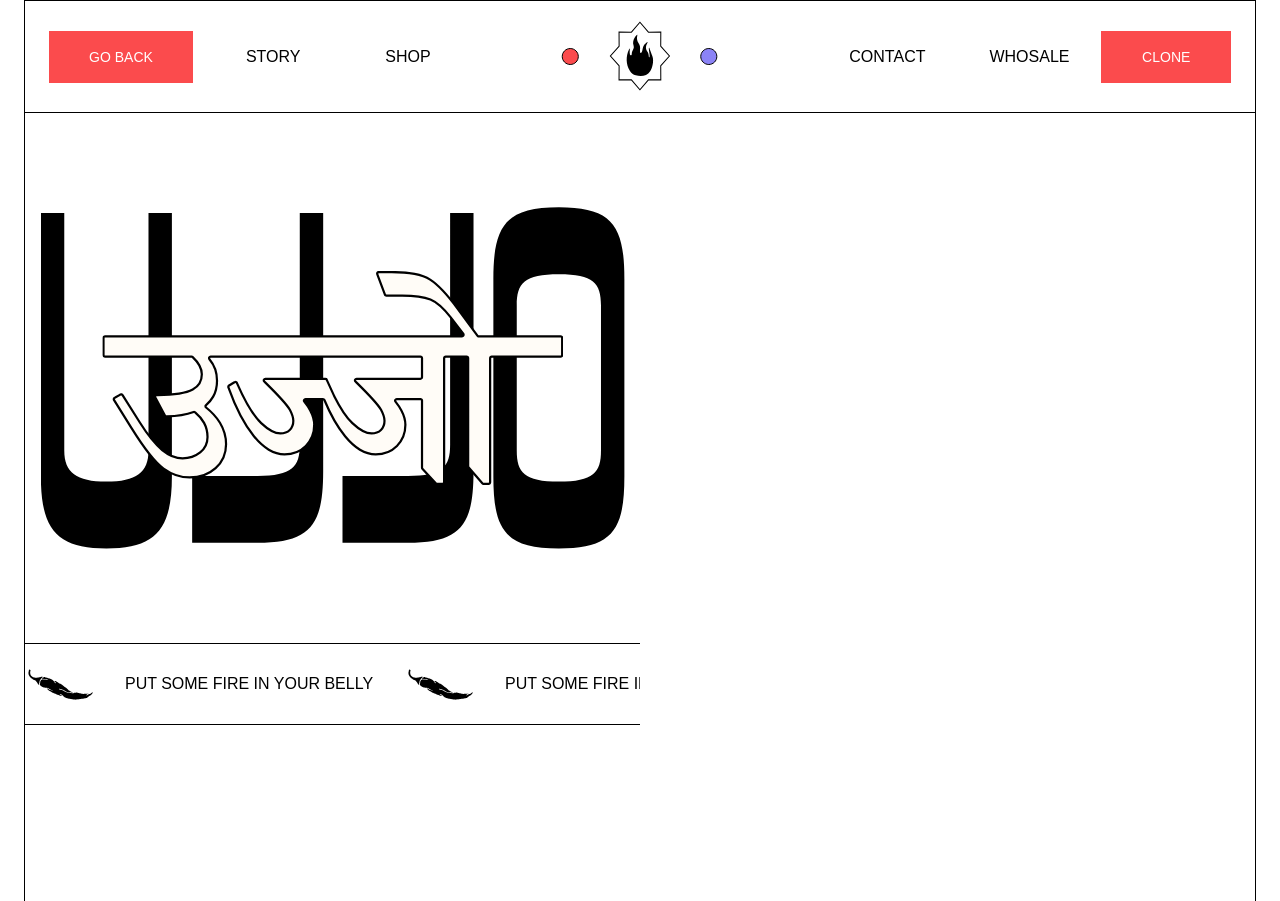
==== Coffee Landing/index.html @ e70b5903 "ticker" ====
<!DOCTYPE html>
<html lang="en">

<head>
  <meta charset="UTF-8">
  <meta name="viewport" content="width=device-width, initial-scale=1.0">
  <link rel="shortcut icon" href="images/fav.ico">
  <link rel="stylesheet" href="styles/main.css">
  <title>Coffee Sauce</title>
</head>

<body class="body">
  <header class="header">
    <div class="header__nav-left">
      <button class="header__button">GO BACK</button>
      <a href="#" class="header__nav_list">STORY</a>
      <a href="#" class="header__nav_list">SHOP</a>
    </div>
    <img class="header__nav_logo" src="images/logo.svg" alt="Hot Coffee Sauce Logo">
    <div class="header__nav-right">
      <a href="#" class="header__nav_list">CONTACT</a>
      <a href="#" class="header__nav_list">WHOSALE</a>
      <button class="header__button">CLONE</button>
    </div>
  </header>
  <main>
    <section class="hero">
      <div class="hero__first">
        <img class="hero__first-bg" src="images/hero__first-back.svg" alt="first-back">
        <img class="hero__first-top" src="images/hero__first-front.svg" alt="first-front">
      </div>
      <div class="ticker">
        <div class="ticker_track">
          <div class="ticker_papertext">
            <img class="ticker_paper" src="images/ticker-paper.svg" alt="first-front">
            <div class="ticker_text">PUT SOME FIRE IN YOUR BELLY</div>
          </div>
          <div class="ticker_papertext">
            <img class="ticker_paper" src="images/ticker-paper.svg" alt="first-front">
            <div class="ticker_text">PUT SOME FIRE IN YOUR BELLY</div>
          </div>
          <div class="ticker_papertext">
            <img class="ticker_paper" src="images/ticker-paper.svg" alt="first-front">
            <div class="ticker_text">PUT SOME FIRE IN YOUR BELLY</div>
          </div>
        </div>
        </div>
      <div class="hero__second"></div>
      <div class="hero__third"></div>
      <div class="hero__fourth"></div>
    </section>
  </main>
</body>

</html>
---- Coffee Landing/styles/main.css ----
.body {
  font-family: Roboto, sans-serif;
  min-height: 100vh;
  margin: 0 24px;
  border-top: 1px solid black;
  border-left: 1px solid black;
  border-right: 1px solid black;
}

.header {
  width: auto;
  height: 111px;
  border-bottom: 1px solid black;
  display: flex;
  align-items: center;
  padding: 0 24px;
  justify-content: space-between;
  gap: 32px;
}

.header__button {
  width: 144px;
  height: 52px;
  border: none;
  background-color: #FB4B4D;
  color: #FFFFFF;
  font-size: 14px;
  line-height: 22px;
}

.header__nav-left, .header__nav-right {
  width: 35%;
  display: flex;
  justify-content: space-between;
}

.header__nav_list {
  height: 52px;
  color: black;
  text-decoration: none;
  background-color: white;
  display: flex;
  align-items: center;
  padding: 0 32px;
}

.header__nav_logo {
  width: 200px;
}

.hero__first {
  display: flex;
  width: 50%;
  height: 530px;
  border-bottom: 1px solid black;

  position: relative;
}

.hero__first-bg {
  position: relative;
  width: 95%;
  top: 50%;
  left: 50%;
  transform: translate(-50%, -50%);
}

.hero__first-top {
  position: absolute;
  width: 75%;
  top: 50%;
  left: 50%;
  transform: translate(-50%, -50%);
}

.ticker {
  width: 50%;
  height: 80px;
  overflow: hidden;
  border-bottom: 1px solid black;
  position: relative;
  display: flex;
}

.ticker_track {
  display: flex;
  gap: 32px;
  width: max-content;
}

.ticker_papertext {
  white-space: nowrap;
  font-size: 16px;
  line-height: 24px;
  display: flex;
  align-items: center;
  gap: 32px;
}
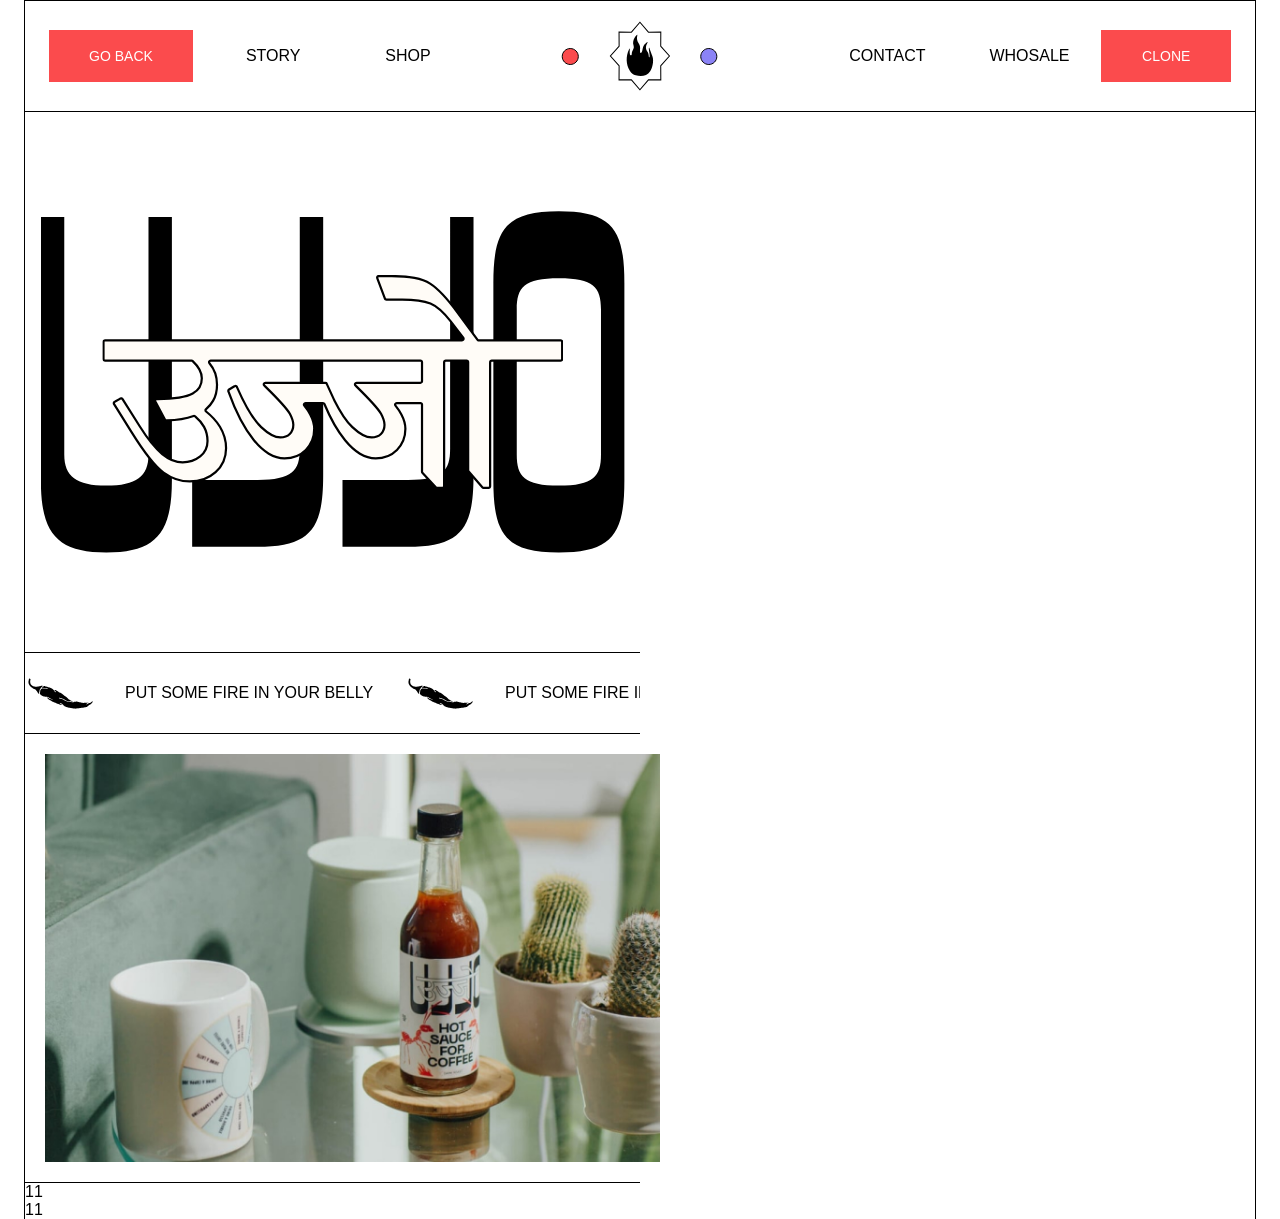
==== commit cf1d0d11: "image" ====
--- a/Coffee Landing/index.html
+++ b/Coffee Landing/index.html
@@ -10,21 +10,22 @@
 </head>
 
 <body class="body">
-  <header class="header">
-    <div class="header__nav-left">
-      <button class="header__button">GO BACK</button>
-      <a href="#" class="header__nav_list">STORY</a>
-      <a href="#" class="header__nav_list">SHOP</a>
-    </div>
-    <img class="header__nav_logo" src="images/logo.svg" alt="Hot Coffee Sauce Logo">
-    <div class="header__nav-right">
-      <a href="#" class="header__nav_list">CONTACT</a>
-      <a href="#" class="header__nav_list">WHOSALE</a>
-      <button class="header__button">CLONE</button>
-    </div>
-  </header>
-  <main>
-    <section class="hero">
+<header class="header">
+  <div class="header__nav-left">
+    <button class="header__button">GO BACK</button>
+    <a href="#" class="header__nav_list">STORY</a>
+    <a href="#" class="header__nav_list">SHOP</a>
+  </div>
+  <img class="header__nav_logo" src="images/logo.svg" alt="Hot Coffee Sauce Logo">
+  <div class="header__nav-right">
+    <a href="#" class="header__nav_list">CONTACT</a>
+    <a href="#" class="header__nav_list">WHOSALE</a>
+    <button class="header__button">CLONE</button>
+  </div>
+</header>
+<main>
+  <section class="hero">
+    <div class="hero__left">
       <div class="hero__first">
         <img class="hero__first-bg" src="images/hero__first-back.svg" alt="first-back">
         <img class="hero__first-top" src="images/hero__first-front.svg" alt="first-front">
@@ -44,12 +45,17 @@
             <div class="ticker_text">PUT SOME FIRE IN YOUR BELLY</div>
           </div>
         </div>
-        </div>
-      <div class="hero__second"></div>
-      <div class="hero__third"></div>
-      <div class="hero__fourth"></div>
-    </section>
-  </main>
+      </div>
+      <div class="hero__second">
+        <img class="hero__second_image" src="images/hero-second-image.jpg" alt="Тут нужна картинка">
+      </div>
+    </div>
+    <div class="heroright">
+      <div class="hero__third">11</div>
+      <div class="hero__fourth">11</div>
+    </div>
+  </section>
+</main>
 </body>
 
 </html>
--- a/Coffee Landing/styles/main.css
+++ b/Coffee Landing/styles/main.css
@@ -9,7 +9,7 @@
 
 .header {
   width: auto;
-  height: 111px;
+  height: 110px;
   border-bottom: 1px solid black;
   display: flex;
   align-items: center;
@@ -51,23 +51,25 @@
 .hero__first {
   display: flex;
   width: 50%;
-  height: 530px;
+  height: 60vh;
   border-bottom: 1px solid black;
-
   position: relative;
 }
 
 .hero__first-bg {
   position: relative;
   width: 95%;
+  height: auto;
   top: 50%;
   left: 50%;
   transform: translate(-50%, -50%);
+  aspect-ratio: 16 / 9;
 }
 
 .hero__first-top {
   position: absolute;
   width: 75%;
+  height: auto;
   top: 50%;
   left: 50%;
   transform: translate(-50%, -50%);
@@ -95,4 +97,16 @@
   display: flex;
   align-items: center;
   gap: 32px;
+}
+
+.hero__second {
+  display: flex;
+  width: 50%;
+  border-bottom: 1px solid black;
+}
+
+.hero__second_image {
+  display: flex;
+  margin: 20px;
+  width: 100%;
 }
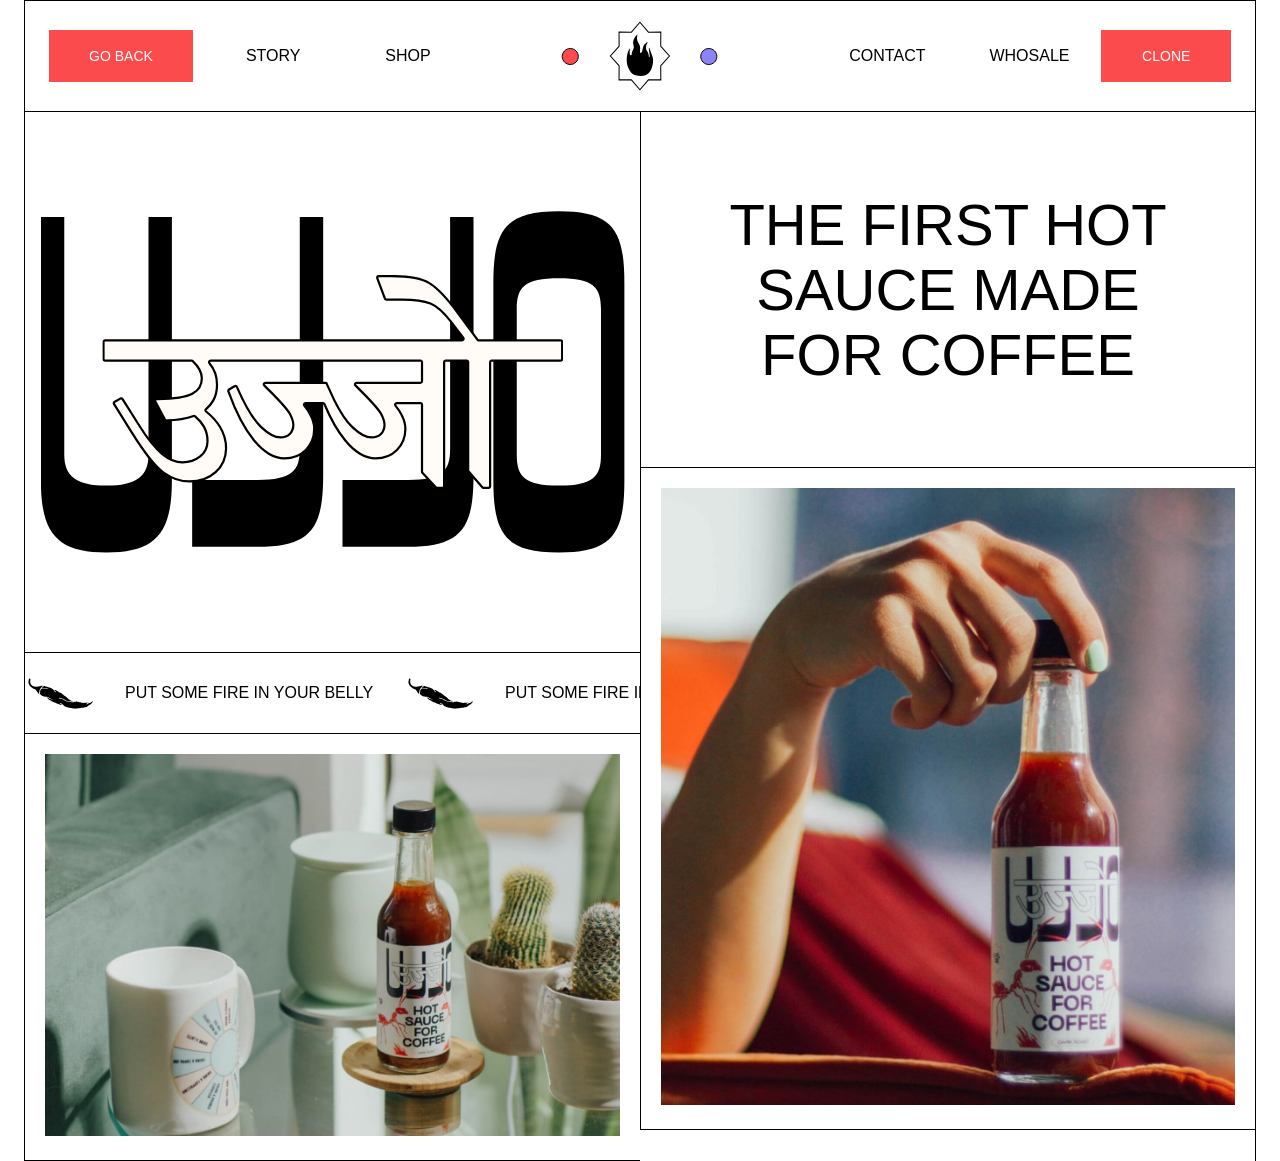
==== commit dcc10b5f: "hero" ====
--- a/Coffee Landing/index.html
+++ b/Coffee Landing/index.html
@@ -47,12 +47,14 @@
         </div>
       </div>
       <div class="hero__second">
-        <img class="hero__second_image" src="images/hero-second-image.jpg" alt="Тут нужна картинка">
+        <img class="hero__second-image" src="images/hero-second-image.jpg" alt="Тут нужна картинка">
       </div>
     </div>
-    <div class="heroright">
-      <div class="hero__third">11</div>
-      <div class="hero__fourth">11</div>
+    <div class="hero__right">
+      <div class="hero__third">THE FIRST HOT SAUCE MADE FOR COFFEE</div>
+      <div class="hero__fourth">
+        <img class="hero__fourth-image" src="images/hero-fourth-image.jpg" alt="Тут нужна картинка">
+      </div>
     </div>
   </section>
 </main>
--- a/Coffee Landing/styles/main.css
+++ b/Coffee Landing/styles/main.css
@@ -48,9 +48,17 @@
   width: 200px;
 }
 
+.hero {
+  display: flex;
+  width: 100%;
+}
+
+.hero__left {
+  width: 50%;
+}
+
 .hero__first {
   display: flex;
-  width: 50%;
   height: 60vh;
   border-bottom: 1px solid black;
   position: relative;
@@ -63,7 +71,6 @@
   top: 50%;
   left: 50%;
   transform: translate(-50%, -50%);
-  aspect-ratio: 16 / 9;
 }
 
 .hero__first-top {
@@ -76,7 +83,6 @@
 }
 
 .ticker {
-  width: 50%;
   height: 80px;
   overflow: hidden;
   border-bottom: 1px solid black;
@@ -100,13 +106,33 @@
 }
 
 .hero__second {
-  display: flex;
-  width: 50%;
+  padding: 20px;
   border-bottom: 1px solid black;
 }
 
-.hero__second_image {
-  display: flex;
-  margin: 20px;
+.hero__second-image {
+  width: 100%;
+}
+
+.hero__right {
+  width: 50%;
+}
+
+.hero__third {
+  font-size: 58px;
+  line-height: 65px;
+  text-align: center;
+  border-bottom: 1px solid black;
+  border-left: 1px solid black;
+  padding: 80px 80px;
+}
+
+.hero__fourth {
+  padding: 20px;
+  border-bottom: 1px solid black;
+  border-left: 1px solid black;
+}
+
+.hero__fourth-image {
   width: 100%;
 }
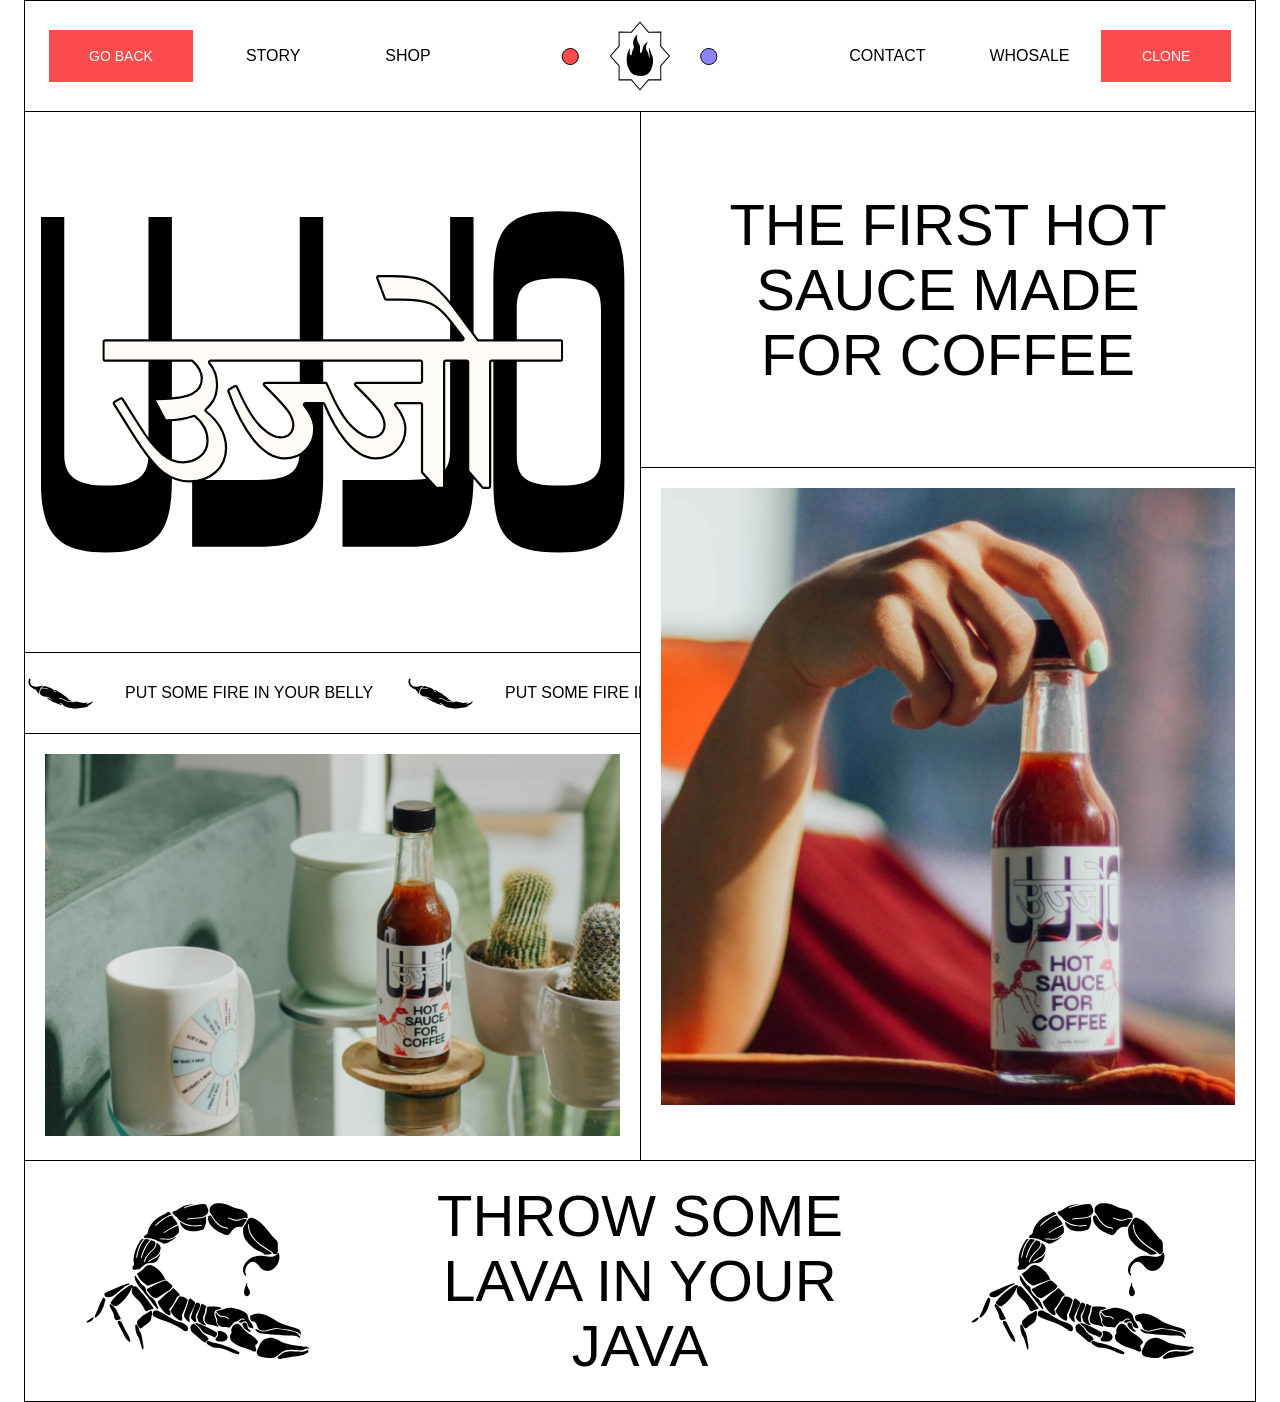
==== commit 3e8bbcaa: "scorpions" ====
--- a/Coffee Landing/index.html
+++ b/Coffee Landing/index.html
@@ -57,6 +57,13 @@
       </div>
     </div>
   </section>
+  <section>
+    <div class="scorpions__inside">
+      <img class="scorpions__image-left" src="images/scorpion.svg" alt="scorpion-image">
+      <div class="scorpions__text">THROW SOME LAVA IN YOUR JAVA</div>
+      <img class="scorpions__image-right" src="images/scorpion.svg" alt="scorpion-image">
+    </div>
+  </section>
 </main>
 </body>
 
--- a/Coffee Landing/styles/main.css
+++ b/Coffee Landing/styles/main.css
@@ -51,9 +51,11 @@
 .hero {
   display: flex;
   width: 100%;
+  border-bottom: 1px solid black;
 }
 
 .hero__left {
+  border-right: 1px solid black;
   width: 50%;
 }
 
@@ -107,7 +109,6 @@
 
 .hero__second {
   padding: 20px;
-  border-bottom: 1px solid black;
 }
 
 .hero__second-image {
@@ -123,16 +124,32 @@
   line-height: 65px;
   text-align: center;
   border-bottom: 1px solid black;
-  border-left: 1px solid black;
   padding: 80px 80px;
 }
 
 .hero__fourth {
   padding: 20px;
-  border-bottom: 1px solid black;
-  border-left: 1px solid black;
 }
 
 .hero__fourth-image {
   width: 100%;
+}
+
+.scorpions__inside {
+  display: flex;
+  height: 20vh;
+  padding: 30px 60px;
+  align-items: center;
+  justify-content: space-between;
+  border-bottom: 1px solid black;
+}
+
+.scorpions__text {
+  display: flex;
+  font-size: 58px;
+  line-height: 65px;
+  text-align: center;
+  justify-content: center;
+  overflow-wrap: break-word;
+  width: 40%;
 }
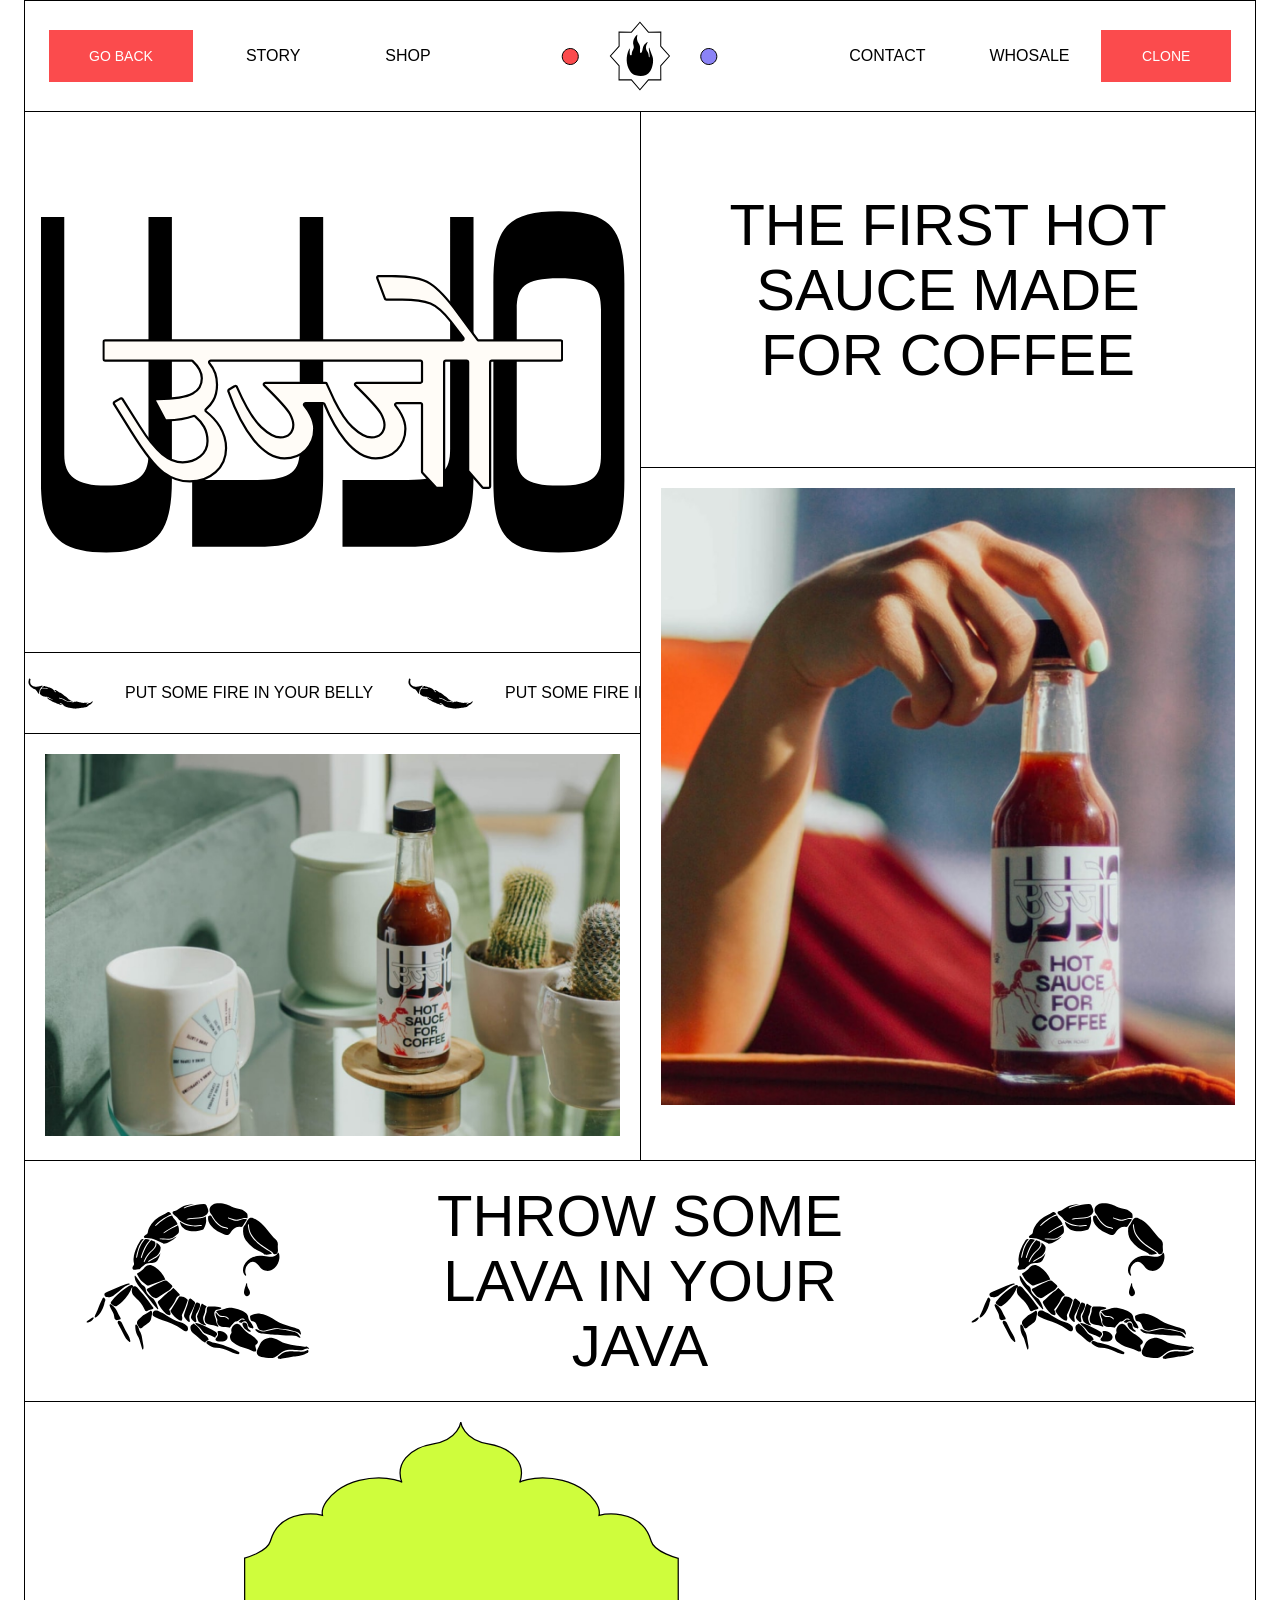
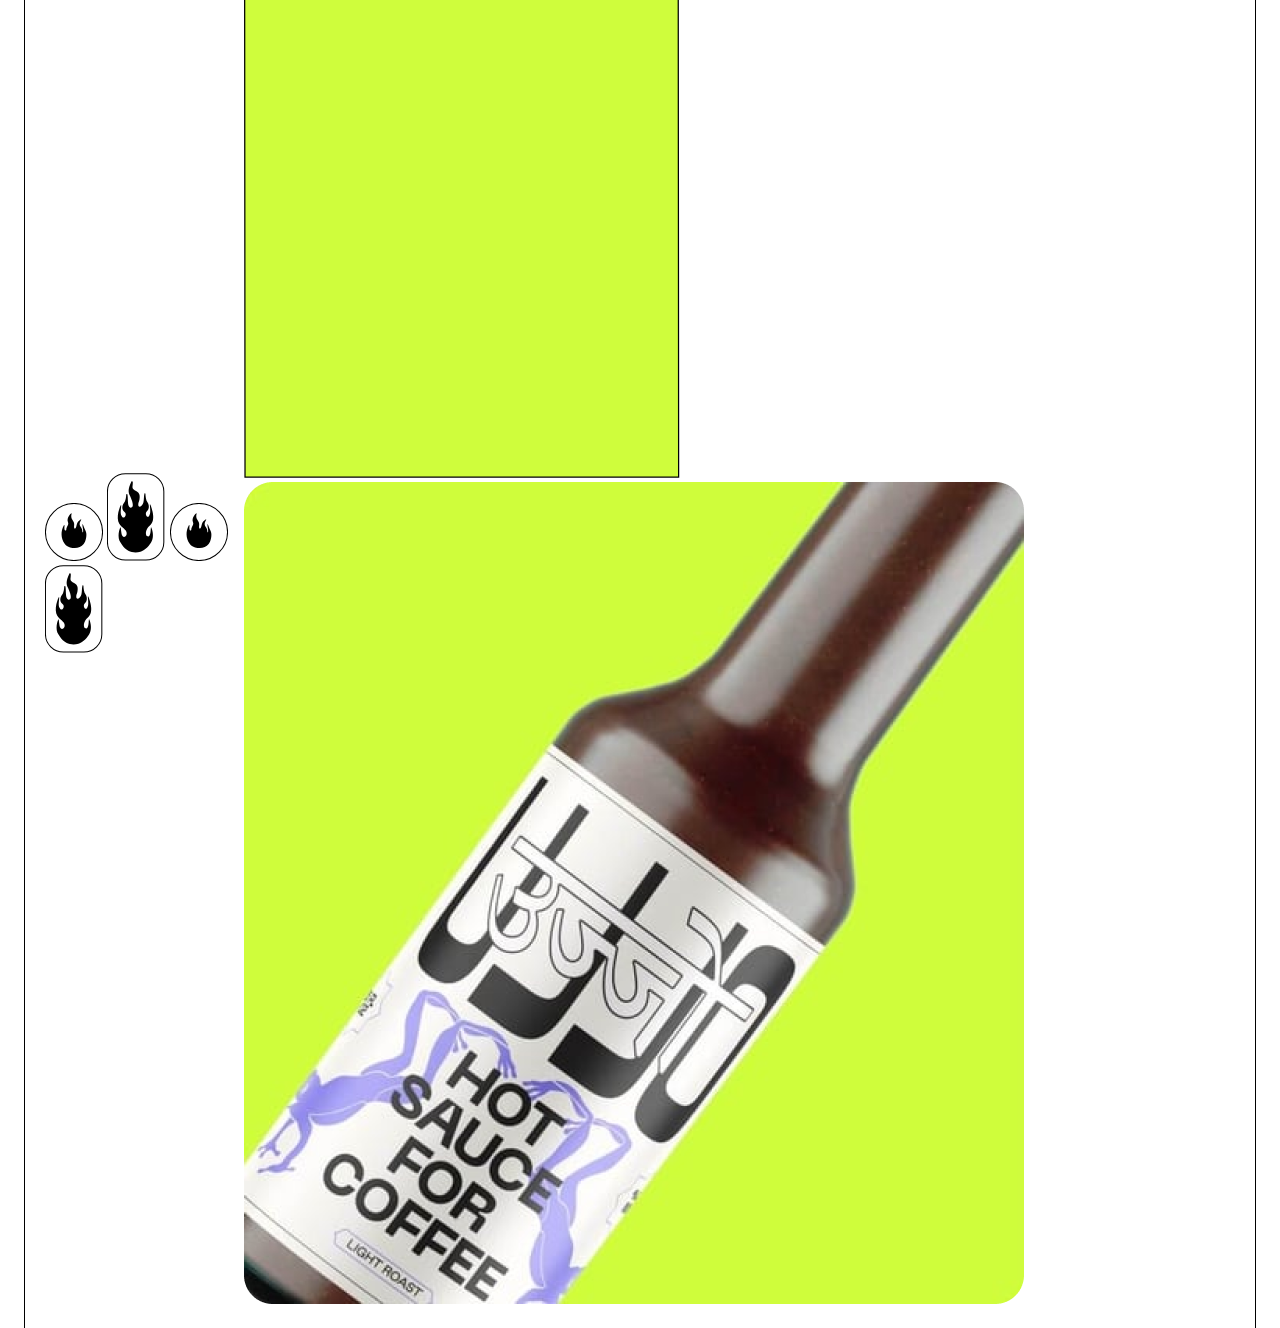
==== commit dd2e1a69: "add files" ====
--- a/Coffee Landing/index.html
+++ b/Coffee Landing/index.html
@@ -57,13 +57,27 @@
       </div>
     </div>
   </section>
-  <section>
+  <section class="scorpions">
     <div class="scorpions__inside">
       <img class="scorpions__image-left" src="images/scorpion.svg" alt="scorpion-image">
       <div class="scorpions__text">THROW SOME LAVA IN YOUR JAVA</div>
       <img class="scorpions__image-right" src="images/scorpion.svg" alt="scorpion-image">
     </div>
   </section>
+  <section class="bottles">
+    <div class="bottles__fires">
+      <img class="bottles__fires-small" src="images/bottles-fire-small.svg" alt="Fire Small">
+      <img class="bottles__fires-large" src="images/bottles-fire-large.svg" alt="Fire Large">
+      <img class="bottles__fires-small" src="images/bottles-fire-small.svg" alt="Fire Small">
+      <img class="bottles__fires-large" src="images/bottles-fire-large.svg" alt="Fire Large">
+    </div>
+    <div class="bottles__greens">
+      <div class="bottles__greens-first">
+        <img class="bottles__greens-image" src="images/bottles-greens.svg" alt="Green Back">
+        <img class="bottles__greens-bottle-first" src="images/bottle-image1.png" alt="Bottle 1">
+      </div>
+    </div>
+  </section>
 </main>
 </body>
 
--- a/Coffee Landing/styles/main.css
+++ b/Coffee Landing/styles/main.css
@@ -152,4 +152,11 @@
   justify-content: center;
   overflow-wrap: break-word;
   width: 40%;
+}
+
+.bottles {
+  display: flex;
+  justify-content: space-between;
+  align-items: center;
+  padding: 20px;
 }
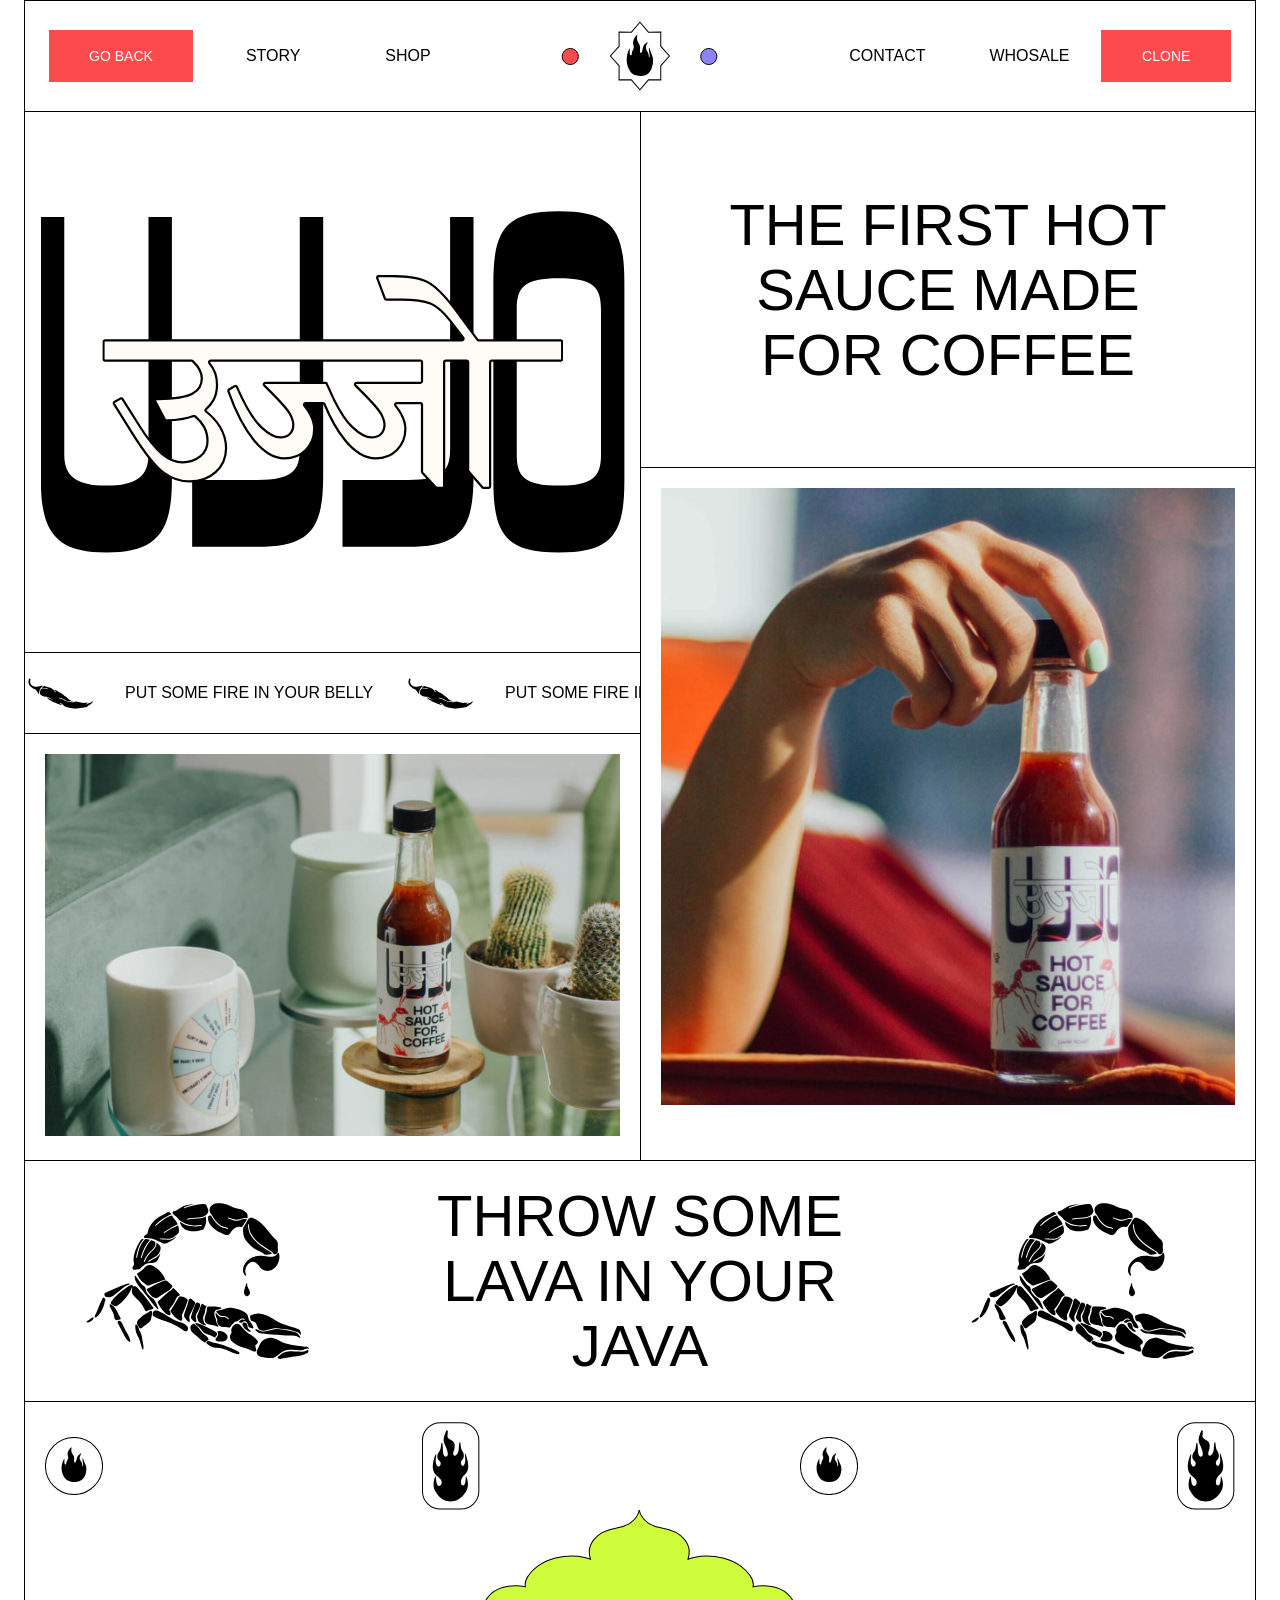
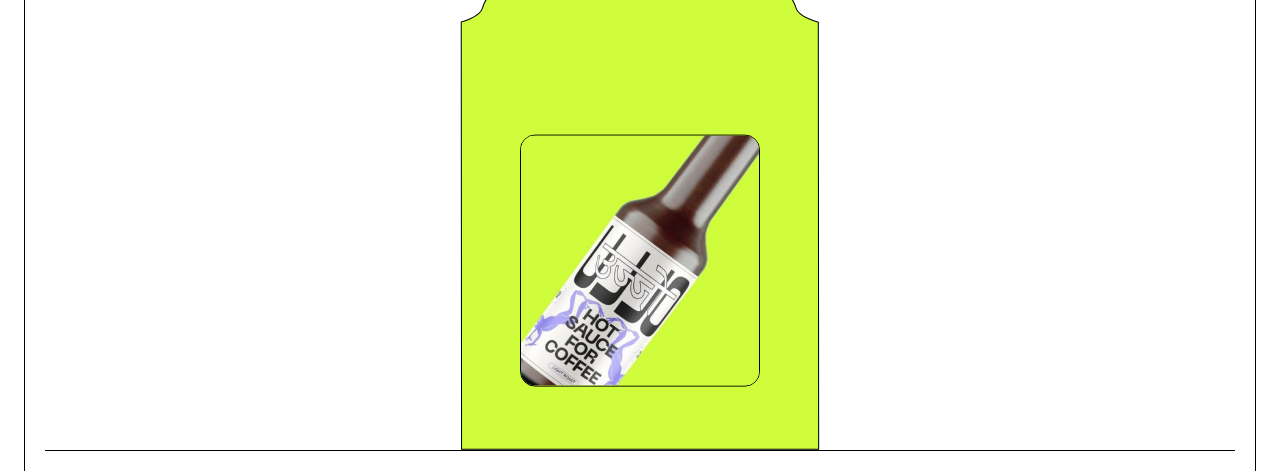
==== commit 9c4ca4fc: "more" ====
--- a/Coffee Landing/index.html
+++ b/Coffee Landing/index.html
@@ -73,8 +73,8 @@
     </div>
     <div class="bottles__greens">
       <div class="bottles__greens-first">
+        <img class="bottles__greens-bottle-first" src="images/bottle-image1.png" alt="Bottle 1">
         <img class="bottles__greens-image" src="images/bottles-greens.svg" alt="Green Back">
-        <img class="bottles__greens-bottle-first" src="images/bottle-image1.png" alt="Bottle 1">
       </div>
     </div>
   </section>
--- a/Coffee Landing/styles/main.css
+++ b/Coffee Landing/styles/main.css
@@ -155,8 +155,41 @@
 }
 
 .bottles {
-  display: flex;
   justify-content: space-between;
   align-items: center;
   padding: 20px;
+}
+
+.bottles__fires {
+  display: flex;
+  justify-content: space-between;
+}
+
+.bottles__greens-first {
+  display: flex;
+  height: 60vh;
+  border-bottom: 1px solid black;
+  position: relative;
+}
+
+.bottles__greens-bottle-first {
+  position: absolute;
+  width: 20%;
+  height: auto;
+  top: 65%;
+  left: 50%;
+  transform: translate(-50%, -50%);
+  z-index: 1;
+  border: 1px solid black;
+  border-radius: 15px;
+}
+
+.bottles__greens-image {
+  position: relative;
+  width: 95%;
+  height: auto;
+  top: 50%;
+  left: 50%;
+  transform: translate(-50%, -50%);
+  z-index: 0;
 }
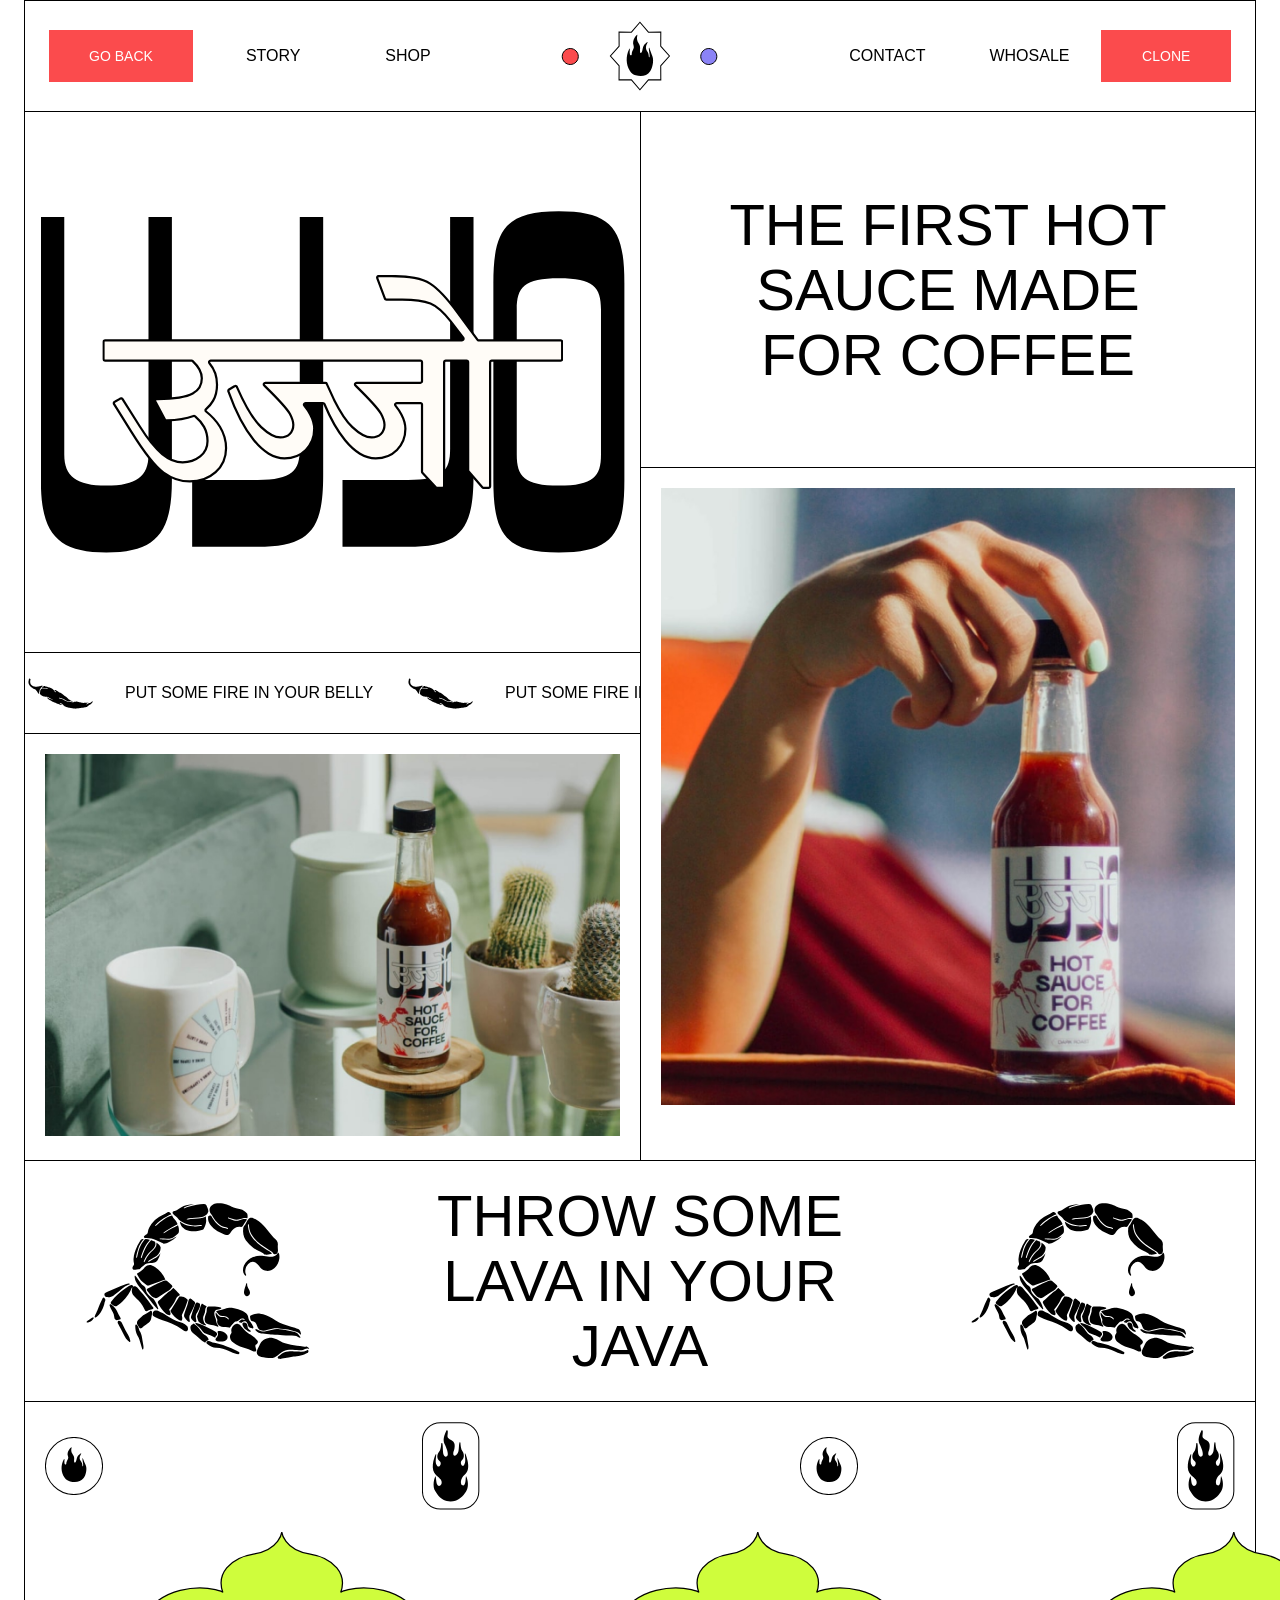
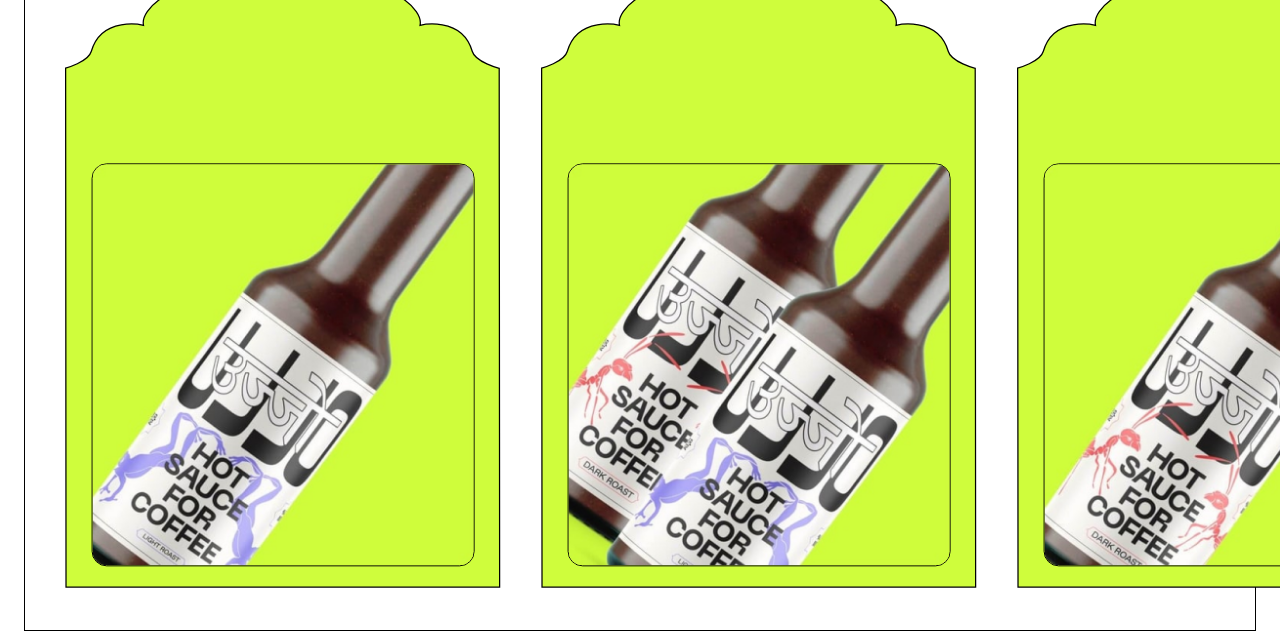
==== commit 1fa2be98: "trying" ====
--- a/Coffee Landing/index.html
+++ b/Coffee Landing/index.html
@@ -72,8 +72,16 @@
       <img class="bottles__fires-large" src="images/bottles-fire-large.svg" alt="Fire Large">
     </div>
     <div class="bottles__greens">
-      <div class="bottles__greens-first">
-        <img class="bottles__greens-bottle-first" src="images/bottle-image1.png" alt="Bottle 1">
+      <div class="bottles__greens-item">
+        <img class="bottles__greens-bottle-first" src="images/bottle-image1.jpg" alt="Bottle 1">
+        <img class="bottles__greens-image" src="images/bottles-greens.svg" alt="Green Back">
+      </div>
+      <div class="bottles__greens-item">
+        <img class="bottles__greens-bottle-first" src="images/bottle-image2.jpg" alt="Bottle 1">
+        <img class="bottles__greens-image" src="images/bottles-greens.svg" alt="Green Back">
+      </div>
+      <div class="bottles__greens-item">
+        <img class="bottles__greens-bottle-first" src="images/bottle-image3.jpg" alt="Bottle 1">
         <img class="bottles__greens-image" src="images/bottles-greens.svg" alt="Green Back">
       </div>
     </div>
--- a/Coffee Landing/styles/main.css
+++ b/Coffee Landing/styles/main.css
@@ -158,6 +158,7 @@
   justify-content: space-between;
   align-items: center;
   padding: 20px;
+  border-bottom: 1px solid black;
 }
 
 .bottles__fires {
@@ -165,31 +166,31 @@
   justify-content: space-between;
 }
 
-.bottles__greens-first {
+.bottles__greens {
   display: flex;
-  height: 60vh;
-  border-bottom: 1px solid black;
+  justify-content: space-between;
+}
+
+.bottles__greens-item {
   position: relative;
 }
 
 .bottles__greens-bottle-first {
   position: absolute;
-  width: 20%;
-  height: auto;
+  width: 80%;
   top: 65%;
   left: 50%;
   transform: translate(-50%, -50%);
-  z-index: 1;
   border: 1px solid black;
   border-radius: 15px;
+  z-index: 1;
 }
 
 .bottles__greens-image {
   position: relative;
-  width: 95%;
-  height: auto;
   top: 50%;
   left: 50%;
   transform: translate(-50%, -50%);
+  padding: 20px;
   z-index: 0;
 }
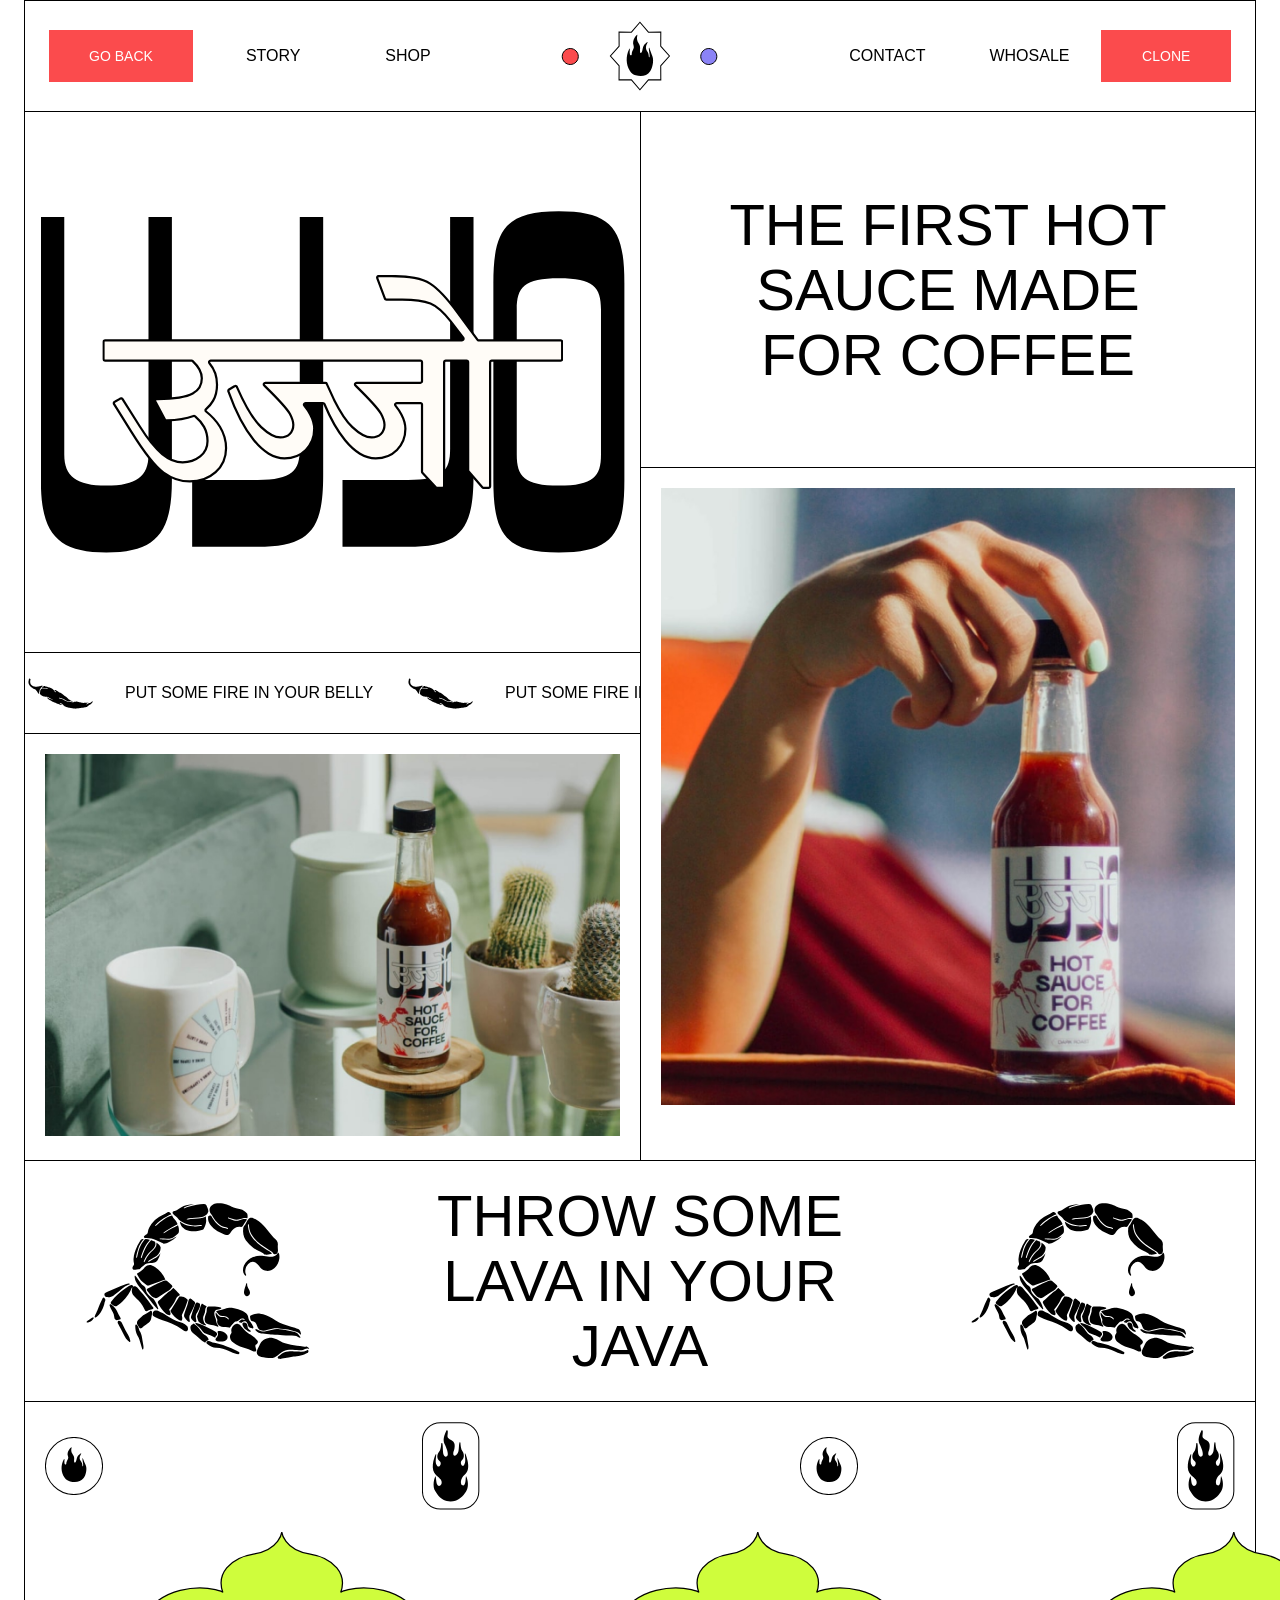
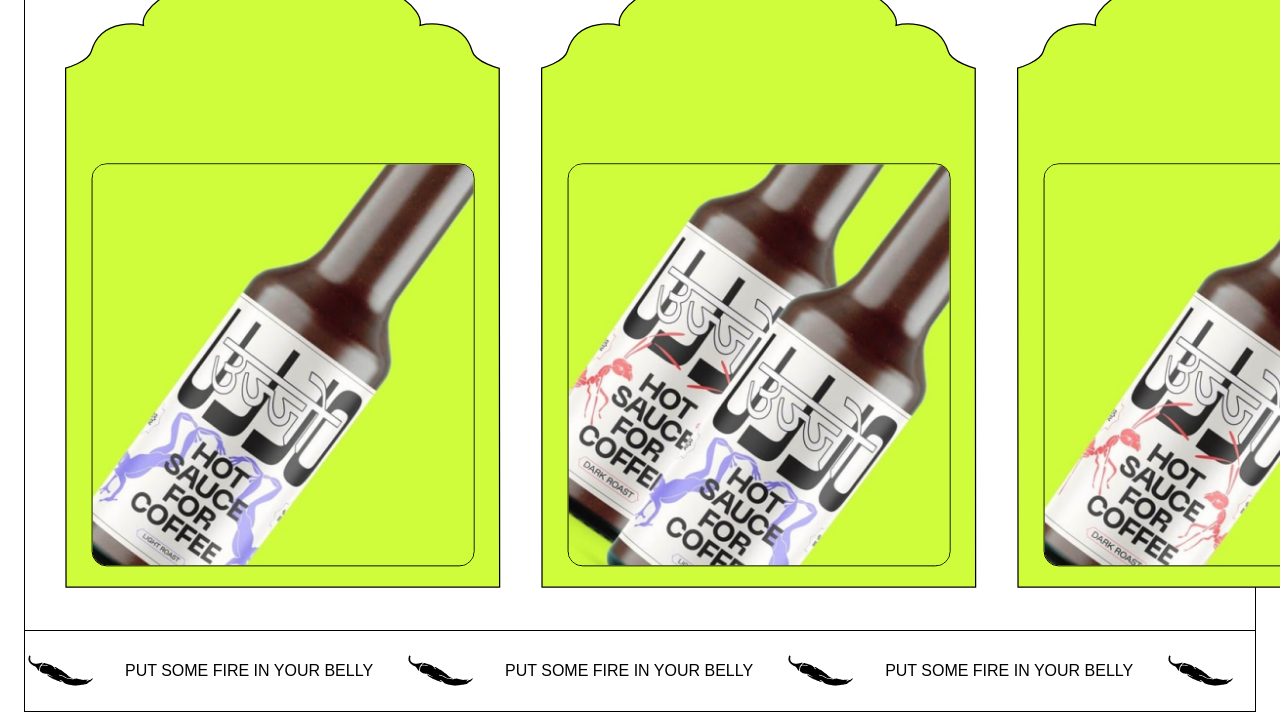
==== commit eb67b80a: "trying2" ====
--- a/Coffee Landing/index.html
+++ b/Coffee Landing/index.html
@@ -32,6 +32,14 @@
       </div>
       <div class="ticker">
         <div class="ticker_track">
+          <div class="ticker_papertext">
+            <img class="ticker_paper" src="images/ticker-paper.svg" alt="first-front">
+            <div class="ticker_text">PUT SOME FIRE IN YOUR BELLY</div>
+          </div>
+          <div class="ticker_papertext">
+            <img class="ticker_paper" src="images/ticker-paper.svg" alt="first-front">
+            <div class="ticker_text">PUT SOME FIRE IN YOUR BELLY</div>
+          </div>
           <div class="ticker_papertext">
             <img class="ticker_paper" src="images/ticker-paper.svg" alt="first-front">
             <div class="ticker_text">PUT SOME FIRE IN YOUR BELLY</div>
@@ -86,6 +94,30 @@
       </div>
     </div>
   </section>
+  <div class="ticker">
+    <div class="ticker_track">
+      <div class="ticker_papertext">
+        <img class="ticker_paper" src="images/ticker-paper.svg" alt="first-front">
+        <div class="ticker_text">PUT SOME FIRE IN YOUR BELLY</div>
+      </div>
+      <div class="ticker_papertext">
+        <img class="ticker_paper" src="images/ticker-paper.svg" alt="first-front">
+        <div class="ticker_text">PUT SOME FIRE IN YOUR BELLY</div>
+      </div>
+      <div class="ticker_papertext">
+        <img class="ticker_paper" src="images/ticker-paper.svg" alt="first-front">
+        <div class="ticker_text">PUT SOME FIRE IN YOUR BELLY</div>
+      </div>
+      <div class="ticker_papertext">
+        <img class="ticker_paper" src="images/ticker-paper.svg" alt="first-front">
+        <div class="ticker_text">PUT SOME FIRE IN YOUR BELLY</div>
+      </div>
+      <div class="ticker_papertext">
+        <img class="ticker_paper" src="images/ticker-paper.svg" alt="first-front">
+        <div class="ticker_text">PUT SOME FIRE IN YOUR BELLY</div>
+      </div>
+    </div>
+  </div>
 </main>
 </body>
 
--- a/Coffee Landing/styles/main.css
+++ b/Coffee Landing/styles/main.css
@@ -8,10 +8,10 @@
 }
 
 .header {
+  display: flex;
   width: auto;
   height: 110px;
   border-bottom: 1px solid black;
-  display: flex;
   align-items: center;
   padding: 0 24px;
   justify-content: space-between;
@@ -29,17 +29,17 @@
 }
 
 .header__nav-left, .header__nav-right {
+  display: flex;
   width: 35%;
-  display: flex;
   justify-content: space-between;
 }
 
 .header__nav_list {
+  display: flex;
   height: 52px;
   color: black;
   text-decoration: none;
   background-color: white;
-  display: flex;
   align-items: center;
   padding: 0 32px;
 }
@@ -85,11 +85,11 @@
 }
 
 .ticker {
+  display: flex;
   height: 80px;
   overflow: hidden;
   border-bottom: 1px solid black;
   position: relative;
-  display: flex;
 }
 
 .ticker_track {
@@ -99,10 +99,10 @@
 }
 
 .ticker_papertext {
+  display: flex;
   white-space: nowrap;
   font-size: 16px;
   line-height: 24px;
-  display: flex;
   align-items: center;
   gap: 32px;
 }
@@ -167,7 +167,8 @@
 }
 
 .bottles__greens {
-  display: flex;
+  display: inline-flex;
+  width: 100%;
   justify-content: space-between;
 }
 
